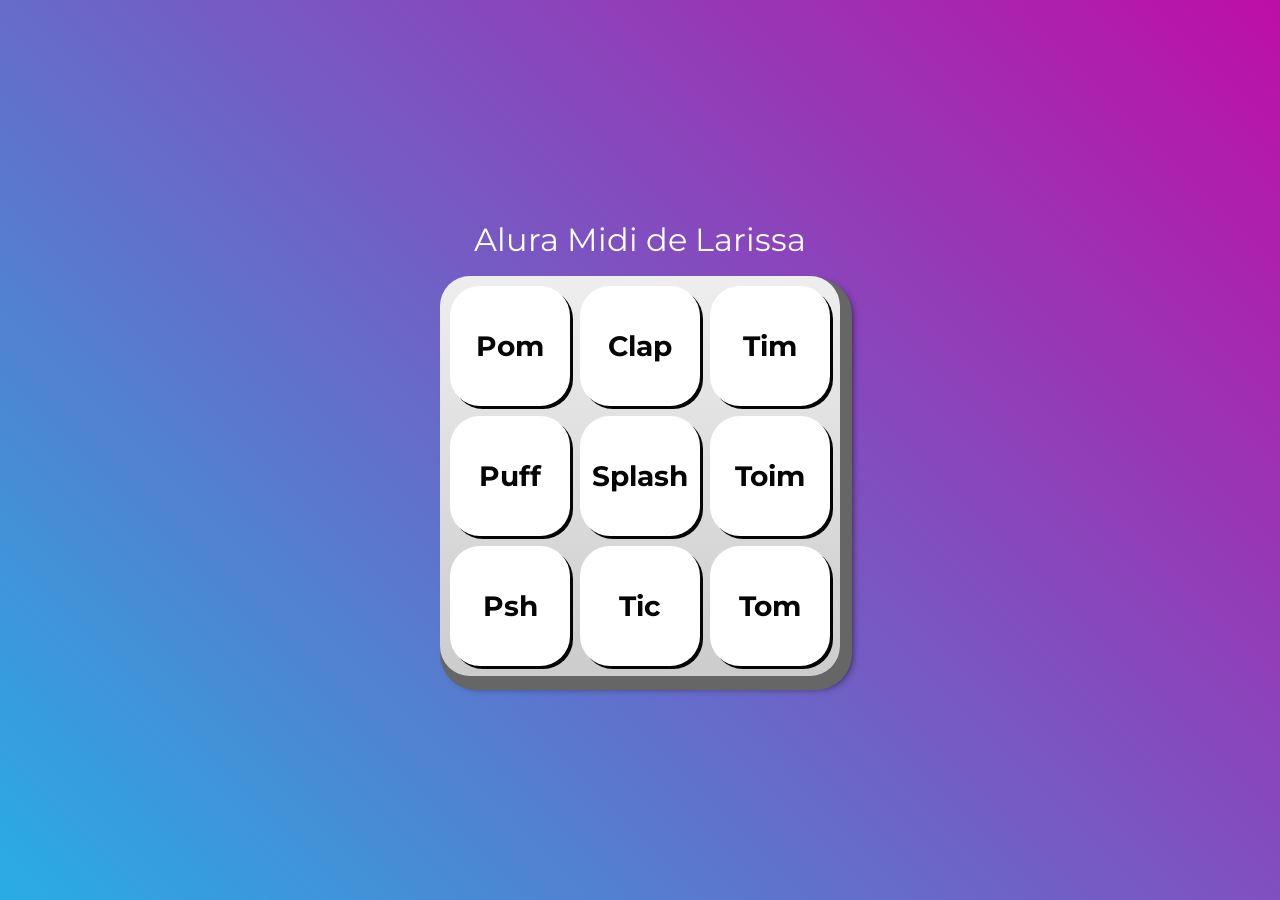
==== index.html @ e218feb5 "Add files via upload" ====
<!DOCTYPE html>
<html lang="pt-BR">
<head>
    <meta charset="UTF-8">
    <meta http-equiv="X-UA-Compatible" content="IE=edge">
    <meta name="viewport" content="width=device-width, initial-scale=1.0">

    <title>Alura MIDI</title>

    <link rel="preconnect" href="https://fonts.googleapis.com">
    <link rel="preconnect" href="https://fonts.gstatic.com" crossorigin>
    <link href="https://fonts.googleapis.com/css2?family=Montserrat:wght@500;600&display=swap" rel="stylesheet">

    <link rel="icon" type="image/png" href="images/bateria.png">
    <link rel="stylesheet" href="css/reset.css">
    <link rel="stylesheet" href="css/estilos.css">

</head>
<body>

    <h1>Alura Midi de Larissa</h1>

    <section class="teclado">
        <button class="tecla tecla_pom">Pom</button>
        <button class="tecla tecla_clap">Clap</button>
        <button class="tecla tecla_tim">Tim</button>

        <button class="tecla tecla_puff">Puff</button>
        <button class="tecla tecla_splash">Splash</button>
        <button class="tecla tecla_toim">Toim</button>

        <button class="tecla tecla_psh">Psh</button>
        <button class="tecla tecla_tic">Tic</button>
        <button class="tecla tecla_tom">Tom</button>
    </section>

    <audio src="sounds/keyq.wav" id="som_tecla_pom"></audio>
    <audio src="sounds/keyw.wav" id="som_tecla_clap"></audio>
    <audio src="sounds/keye.wav" id="som_tecla_tim"></audio>
    <audio src="sounds/keya.wav" id="som_tecla_puff"></audio>
    <audio src="sounds/keys.wav" id="som_tecla_splash"></audio>
    <audio src="sounds/keyd.wav" id="som_tecla_toim"></audio>
    <audio src="sounds/keyz.wav" id="som_tecla_psh"></audio>
    <audio src="sounds/keyx.wav" id="som_tecla_tic"></audio>
    <audio src="sounds/keyc.wav" id="som_tecla_tom"></audio>

</body>
</html>
---- css/estilos.css ----
:root {
  --preto: #080808;
  --preto: #050505;
  --roxo: #ac5ee0;
  --branca: #fff;
  --luz: rgb(255, 0, 212);
}

body {
  align-items: center;
  background: linear-gradient(45deg, #28ade2 0%,#be0ea7 100%);
  display: flex;
  justify-content: center;
  flex-direction: column;
  font-family: 'Montserrat', sans-serif;
  min-height: 100vh;
}

h1 {
  color: var(--branca);
  margin-bottom: 20px;
  font-size: 2rem;
}

.teclado {
  background: linear-gradient(to bottom, #eeeeee 0%,#cccccc 100%);
  box-shadow: 6px 8px 0 6px #666, 10px 10px 10px #000;
  border-radius: 30px;
  display: grid;
  gap: 10px;
  grid-template-columns: repeat(3, 1fr);
  padding: 10px;
}

.tecla {
  background-color: var(--branca);
  border-radius: 30px;
  box-shadow: 3px 3px 0 var(--preto);
  color: var(--preto);
  cursor: pointer;
  height: 120px;
  font-size: 1.75em;
  font-weight: bold;
  line-height: 120px;
  text-align: center;
  width: 120px;
}

.tecla.ativa,
.tecla:active {
  background-color: var(--preto);
  border: 4px solid  var(--preto);
  box-shadow: 3px 3px 0 var(--roxo) inset;
  color: var(--branca);
  outline: none;
}

.tecla.focus,
.tecla:focus {
  outline: none;
  box-shadow: 1px 1px 10px var(--luz);
}

.tecla.active:focus,
.tecla:active:focus {
  box-shadow: 3px 3px 0 var(--roxo) inset, 1px 1px 10px var(--luz);
}
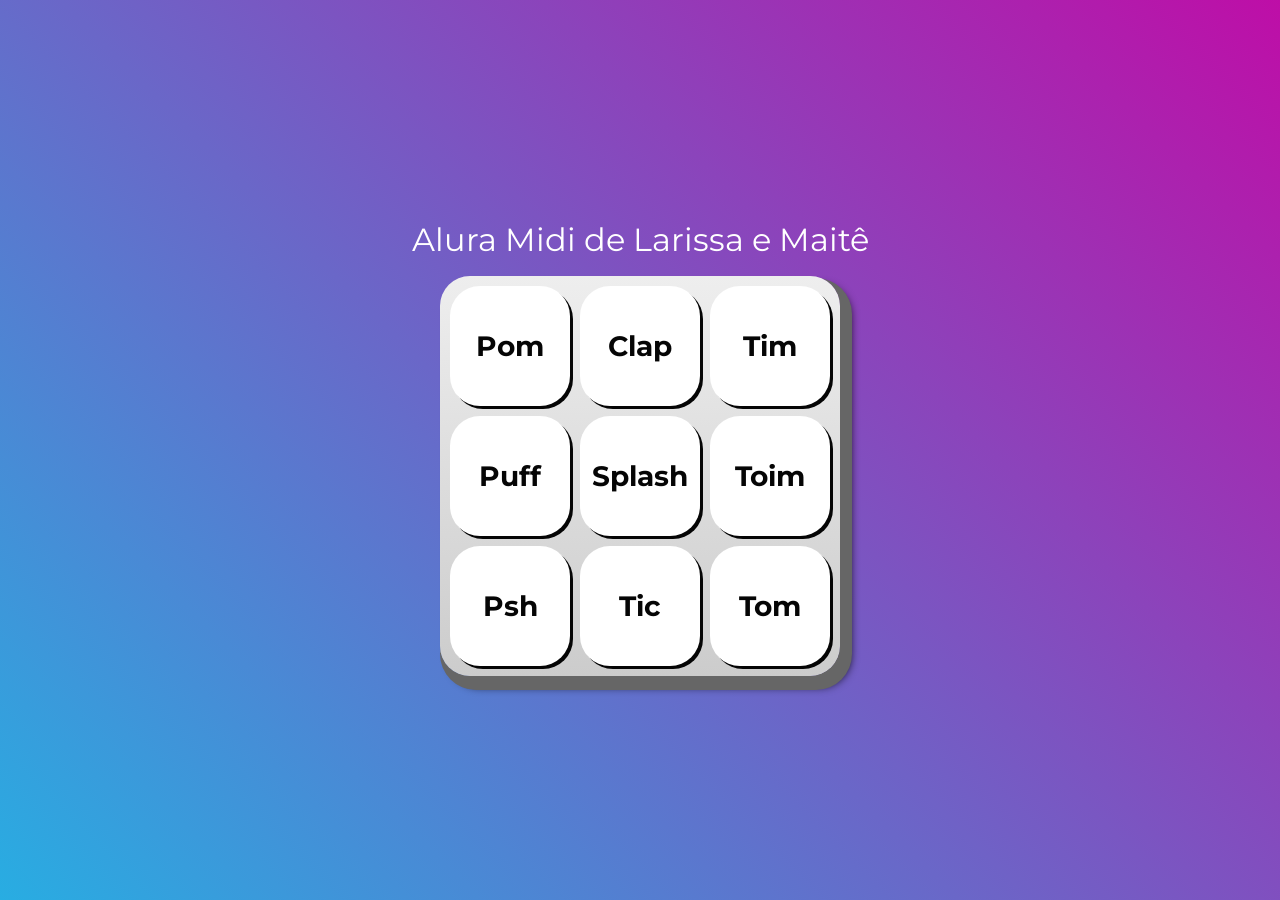
==== commit f2930e50: "Add files via upload" ====
--- a/index.html
+++ b/index.html
@@ -18,20 +18,20 @@
 </head>
 <body>
 
-    <h1>Alura Midi de Larissa</h1>
+    <h1>Alura Midi de Larissa e Maitê</h1>
 
     <section class="teclado">
-        <button class="tecla tecla_pom">Pom</button>
-        <button class="tecla tecla_clap">Clap</button>
-        <button class="tecla tecla_tim">Tim</button>
+        <button onclick="alert('Pom')" class="tecla tecla_pom">Pom</button>
+        <button onclick="alert('Clap')" class="tecla tecla_clap">Clap</button>
+        <button onclick="alert('Tim')" class="tecla tecla_tim">Tim</button>
 
-        <button class="tecla tecla_puff">Puff</button>
-        <button class="tecla tecla_splash">Splash</button>
-        <button class="tecla tecla_toim">Toim</button>
+        <button onclick="alert('Puff')" class="tecla tecla_puff">Puff</button>
+        <button onclick="alert('Splash')" class="tecla tecla_splash">Splash</button>
+        <button onclick="alert('Toim')" class="tecla tecla_toim">Toim</button>
 
-        <button class="tecla tecla_psh">Psh</button>
-        <button class="tecla tecla_tic">Tic</button>
-        <button class="tecla tecla_tom">Tom</button>
+        <button onclick="alert('Psh')" class="tecla tecla_psh">Psh</button>
+        <button onclick="alert('Tic')" class="tecla tecla_tic">Tic</button>
+        <button onclick="alert('Tom')" class="tecla tecla_tom">Tom</button>
     </section>
 
     <audio src="sounds/keyq.wav" id="som_tecla_pom"></audio>
@@ -43,6 +43,7 @@
     <audio src="sounds/keyz.wav" id="som_tecla_psh"></audio>
     <audio src="sounds/keyx.wav" id="som_tecla_tic"></audio>
     <audio src="sounds/keyc.wav" id="som_tecla_tom"></audio>
+    <script src="main.js"></script>
 
 </body>
 </html>
